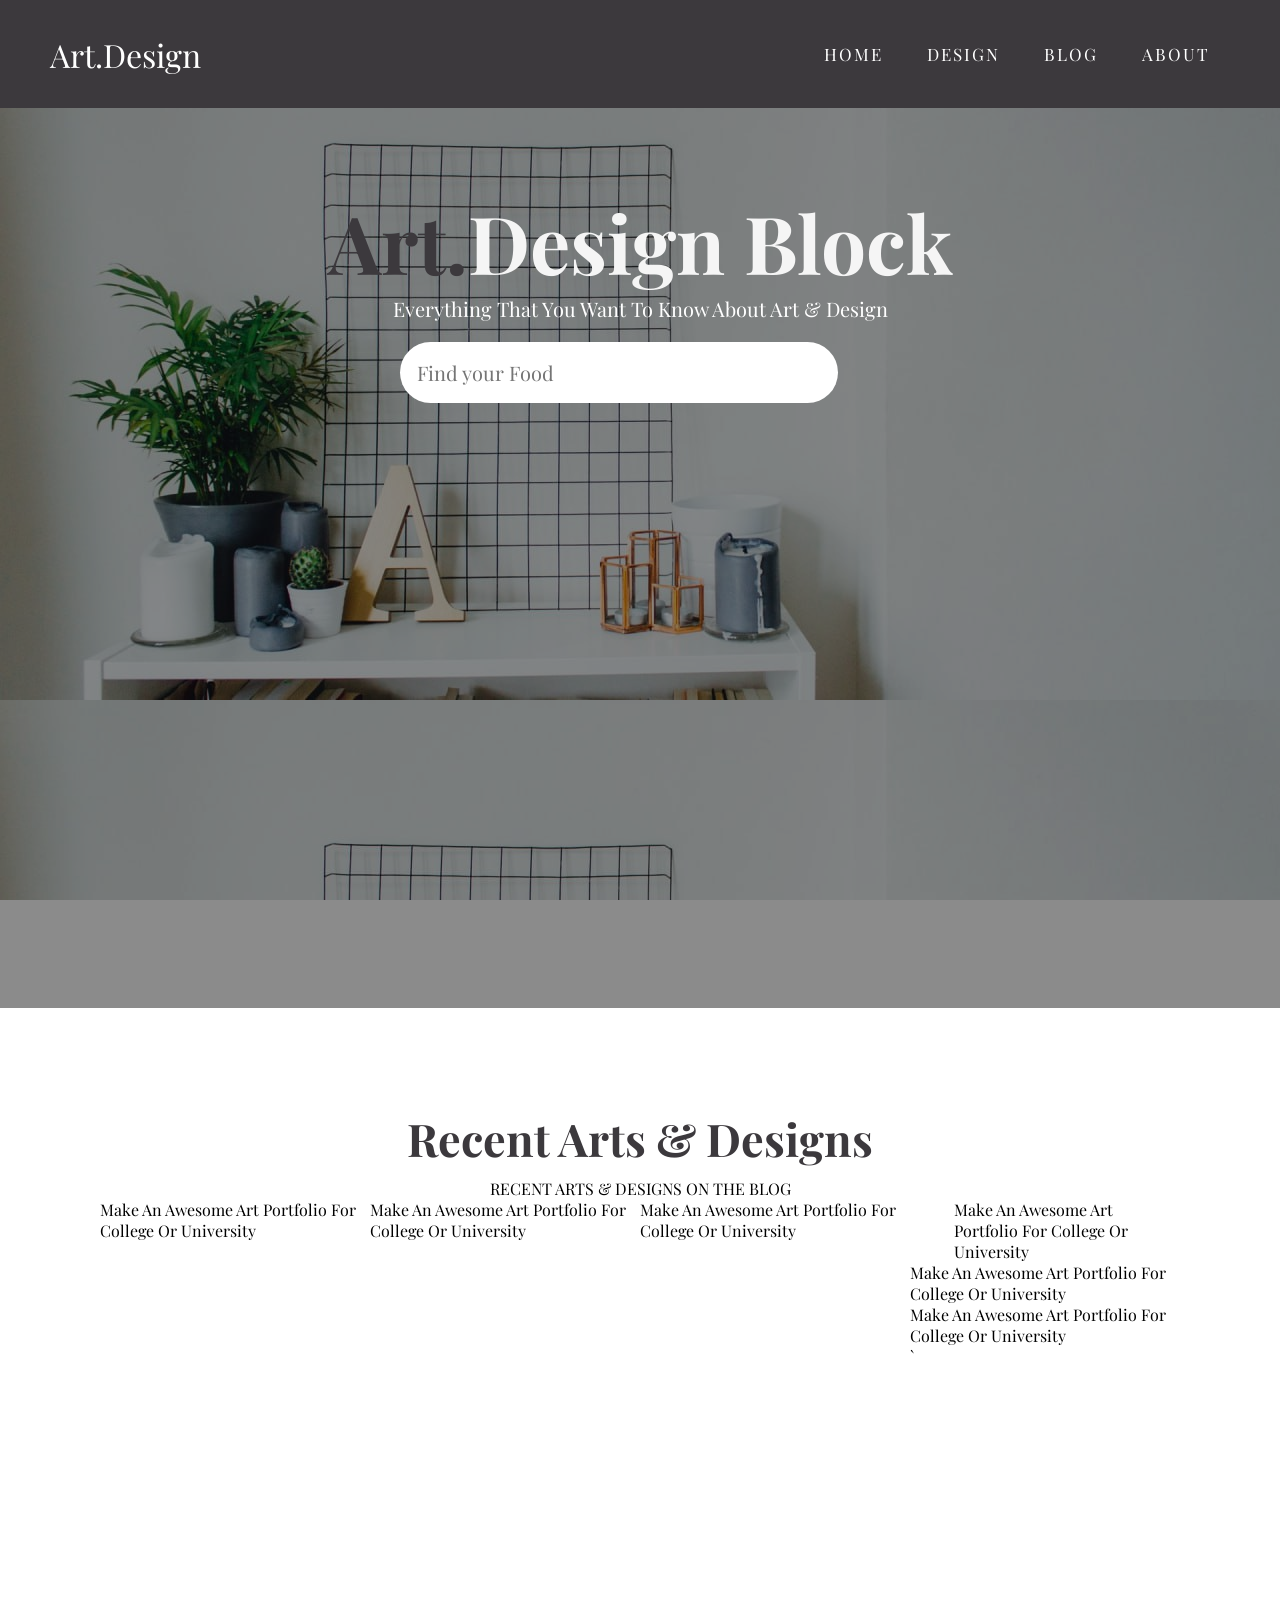
==== index.html @ f26589a5 "project" ====
<!DOCTYPE html>
<html lang="en">
<head>
    <meta charset="UTF-8">
    <meta name="viewport" content="width=device-width, initial-scale=1.0">
    <title>Document</title>
    <link rel="stylesheet" href="style.css">
</head>
<body>
   <header>
        <div class="box">
            <h1> Art.Design </h1>
         </div>
            <nav>
                <a href="#">HOME</a>
                <a href="#">DESIGN</a>
                <a href="#">BLOG</a>
                <a href="#">ABOUT</a>
            </nav>
   </header>
   <section id="section1">
    <div class="dark">
        <div class="matn">

            <h1> <span>Art.</span>Design Block</h1>
            <p>Everything That You Want To Know About Art & Design</p>
            <div class="search">
                <input type="text"  placeholder="Find your Food">
                <img src="https://img.myloview.ru/posters/search-icon-magnifying-glass-icon-vector-magnifier-or-loupe-sign-700-144648760.jpg" alt="">
            </div>
        </div>
    </div>

   </section>
   <section class="section2">
    <h1>Recent Arts & Designs</h1>
    <p>RECENT ARTS & DESIGNS ON THE BLOG</p>
    <div class="flex">
        <div class="div1">
        <div class="design">
            <img src="https://art-design-silk.vercel.app/images/art-design-1.jpg" alt="">
        </div>
        <p>Make An Awesome Art Portfolio For College Or University</p>
        </div>
    <div class="div1">

        <div class="design">
            <img src="https://art-design-silk.vercel.app/images/art-design-2.jpg" alt="">
        </div>
        <p>Make An Awesome Art Portfolio For College Or University</p>
    </div>
    <div class="div1">    
        <div class="design">
            <img src="https://art-design-silk.vercel.app/images/art-design-3.jpg" alt="">
        </div>
        <p>Make An Awesome Art Portfolio For College Or University</p>
    </div>
    <div class="div1">
        <div class="flex">
            <div class="design">
                <img src="https://art-design-silk.vercel.app/images/art-design-4.jpg" alt="">
            </div>
            <p>Make An Awesome Art Portfolio For College Or University</p>
    </div>
    <div class="div1">
        <div class="design">
            <img src="https://art-design-silk.vercel.app/images/art-design-5.jpg" alt="">
        </div>
        <p>Make An Awesome Art Portfolio For College Or University</p>
    </div>    
   <div class="div1">

    <div class="design">
        <img src="https://art-design-silk.vercel.app/images/art-design-6.jpg" alt="">
    </div>
    <p>Make An Awesome Art Portfolio For College Or University</p>`
   </div>
       

   </section>
</body>
    
</html>
---- style.css ----
@import url('https://fonts.googleapis.com/css2?family=Playfair+Display:wght@400;500;600;700&family=Quicksand:wght@400;500;600;700&family=Roboto:wght@400;500;700;900&display=swap');


* {
    font-family:'Playfair Display', serif;
    margin: 0px;
    padding: 0px;
    box-sizing: border-box;
}

header {
    padding: 10px 50px;
    align-items: center;
    justify-content: space-between;
    display: flex;
    width: 100%;
    height: 12vh;
    background-color: #3c393d;
}

nav a {
    transition: .3s ease;
    margin: 20px;
    text-decoration: none;
    color: white;
    letter-spacing: 2px;
    font-size: 17px;
}

nav a:hover {
    color: rgb(171 , 167 , 167);
}
.box > h1 {
    font-weight: 300;
    color: white;
}
#section1{
    width: 100%;
    height: 100vh;
    background-image: url(img/background.jpg);
    background-attachment: fixed;
}
.dark{
    width: 100%;
    height: 100%;
    background-color: rgba(0, 0, 0, 0.455);
    position: absolute;
}
span {
    color: #3c393d;
}

.matn > h1{
    color: whitesmoke;
    text-align: center;
    padding-top: 80px;
    font-size: 80px;
}
.matn > p {
    color: white;
    text-align: center;
    font-size: 20px;
}
.section2 {
    background-color:white;
    width: 100%;
    height: 100vh;
    padding: 0px 100px;
    margin-top: 100px;
}
.section2 > h1 {
    font-size: 45px;
    color: #3c393d;
    text-align: center;
}
 .section2 > p {
    margin-top: 10px;
    text-align: center;
}
.design > img {
    width: 100%;
}
.search {
    background-color: white;
    width: max-content;
    margin-top: 20px;
    border-radius: 100px;
    padding: 17px;
    margin-left: 400px;
}
.search > input {
    border: none;
    outline: none;
    width: 400px;
    font-size: 20px; 
}
.flex {
   display: flex;
   justify-content: space-between;
}
.search img{
    width: 20px;
}
.design {
    display: flex;
    width: 30%;
    overflow: hidden;
}
.design > p {
    text-align: center;
}
.design > img:hover {
    transform: scale(1.1);
}
.design > img {
    transition: .2s;
    
}

.div1 {
    overflow: hidden;
}
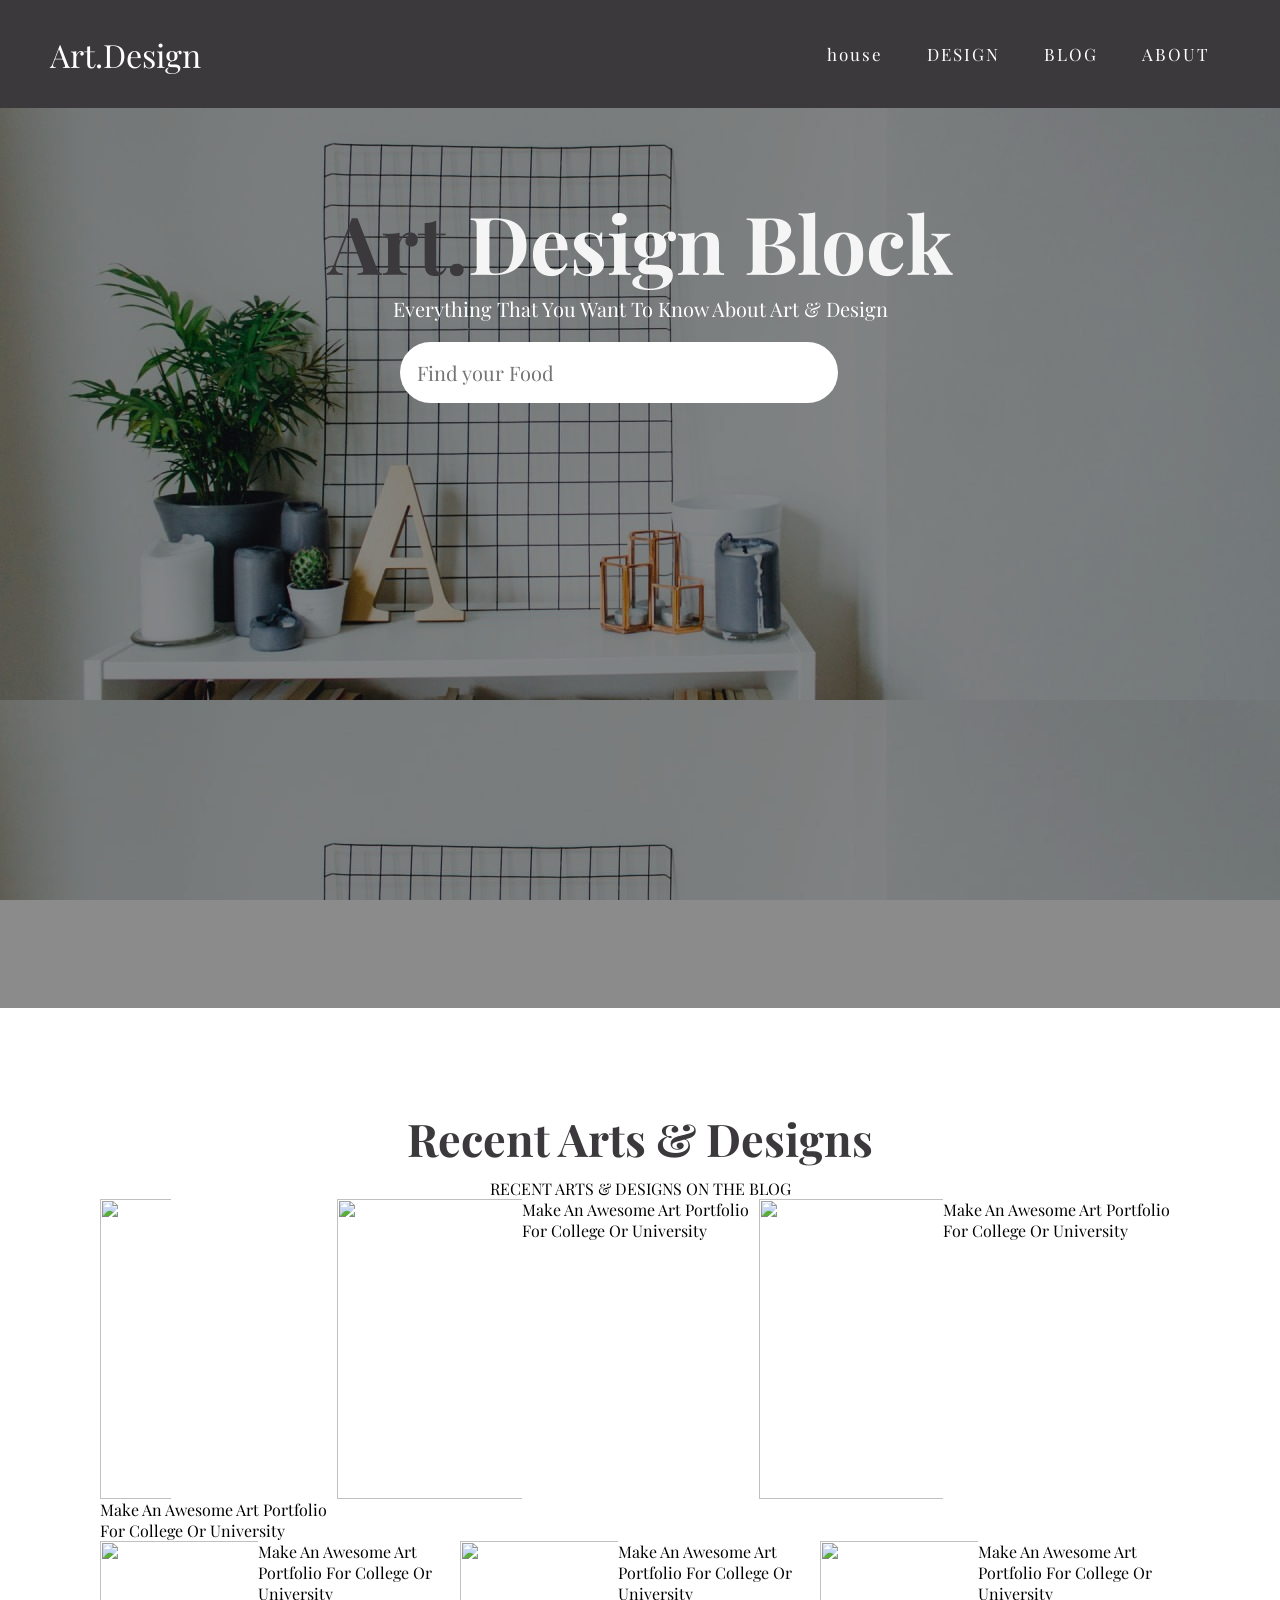
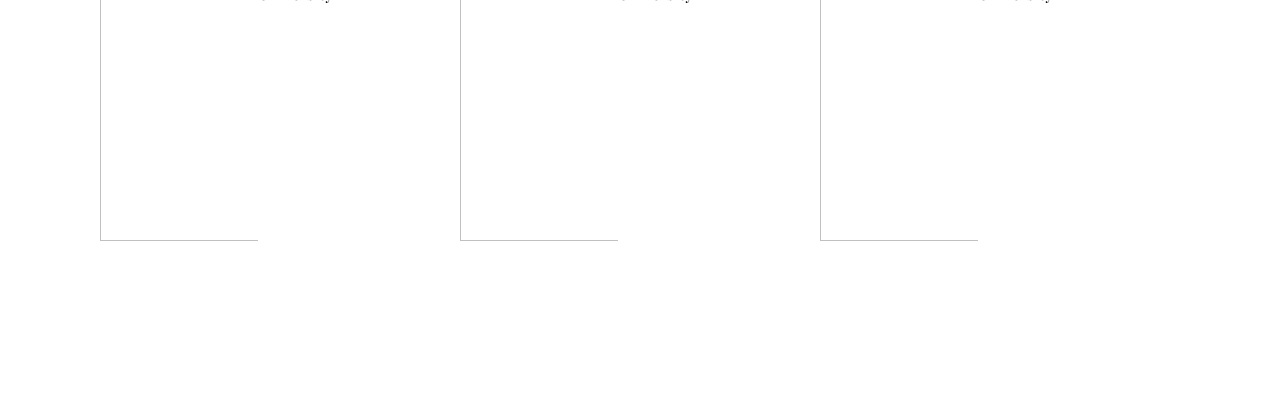
==== commit 8b63f16f: "a" ====
--- a/index.html
+++ b/index.html
@@ -12,7 +12,7 @@
             <h1> Art.Design </h1>
          </div>
             <nav>
-                <a href="#">HOME</a>
+                <a href="#">house</a>
                 <a href="#">DESIGN</a>
                 <a href="#">BLOG</a>
                 <a href="#">ABOUT</a>
@@ -42,40 +42,31 @@
         </div>
         <p>Make An Awesome Art Portfolio For College Or University</p>
         </div>
-    <div class="div1">
+
+
 
         <div class="design">
             <img src="https://art-design-silk.vercel.app/images/art-design-2.jpg" alt="">
         </div>
         <p>Make An Awesome Art Portfolio For College Or University</p>
-    </div>
-    <div class="div1">    
         <div class="design">
             <img src="https://art-design-silk.vercel.app/images/art-design-3.jpg" alt="">
         </div>
         <p>Make An Awesome Art Portfolio For College Or University</p>
     </div>
-    <div class="div1">
-        <div class="flex">
-            <div class="design">
-                <img src="https://art-design-silk.vercel.app/images/art-design-4.jpg" alt="">
-            </div>
-            <p>Make An Awesome Art Portfolio For College Or University</p>
-    </div>
-    <div class="div1">
+    <div class="flex">
+        <div class="design">
+            <img src="https://art-design-silk.vercel.app/images/art-design-4.jpg" alt="">
+        </div>
+        <p>Make An Awesome Art Portfolio For College Or University</p>
         <div class="design">
             <img src="https://art-design-silk.vercel.app/images/art-design-5.jpg" alt="">
         </div>
         <p>Make An Awesome Art Portfolio For College Or University</p>
-    </div>    
-   <div class="div1">
-
-    <div class="design">
-        <img src="https://art-design-silk.vercel.app/images/art-design-6.jpg" alt="">
-    </div>
-    <p>Make An Awesome Art Portfolio For College Or University</p>`
-   </div>
-       
+        <div class="design">
+            <img src="https://art-design-silk.vercel.app/images/art-design-6.jpg" alt="">
+        </div>
+        <p>Make An Awesome Art Portfolio For College Or University</p>
 
    </section>
 </body>
--- a/style.css
+++ b/style.css
@@ -116,6 +116,8 @@
     transform: scale(1.1);
 }
 .design > img {
+    width: 300px;
+    height: 300px;
     transition: .2s;
     
 }
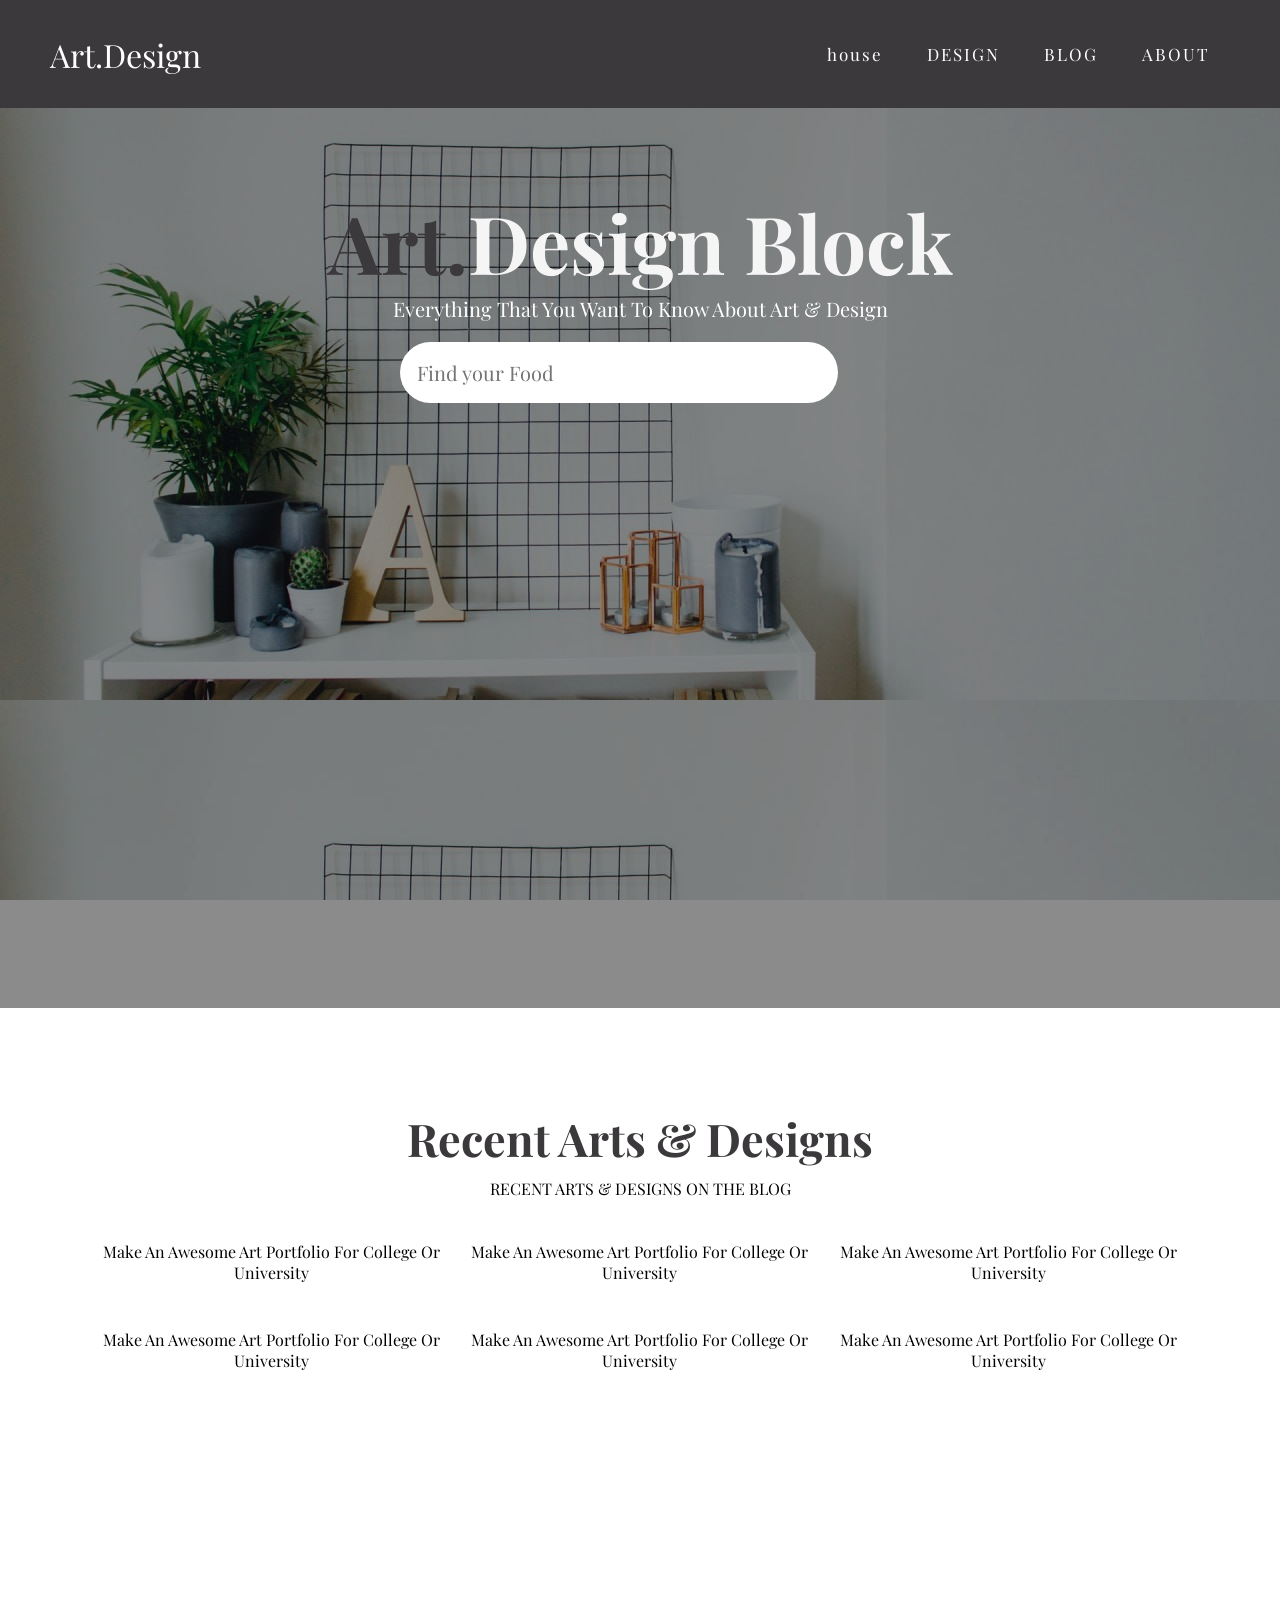
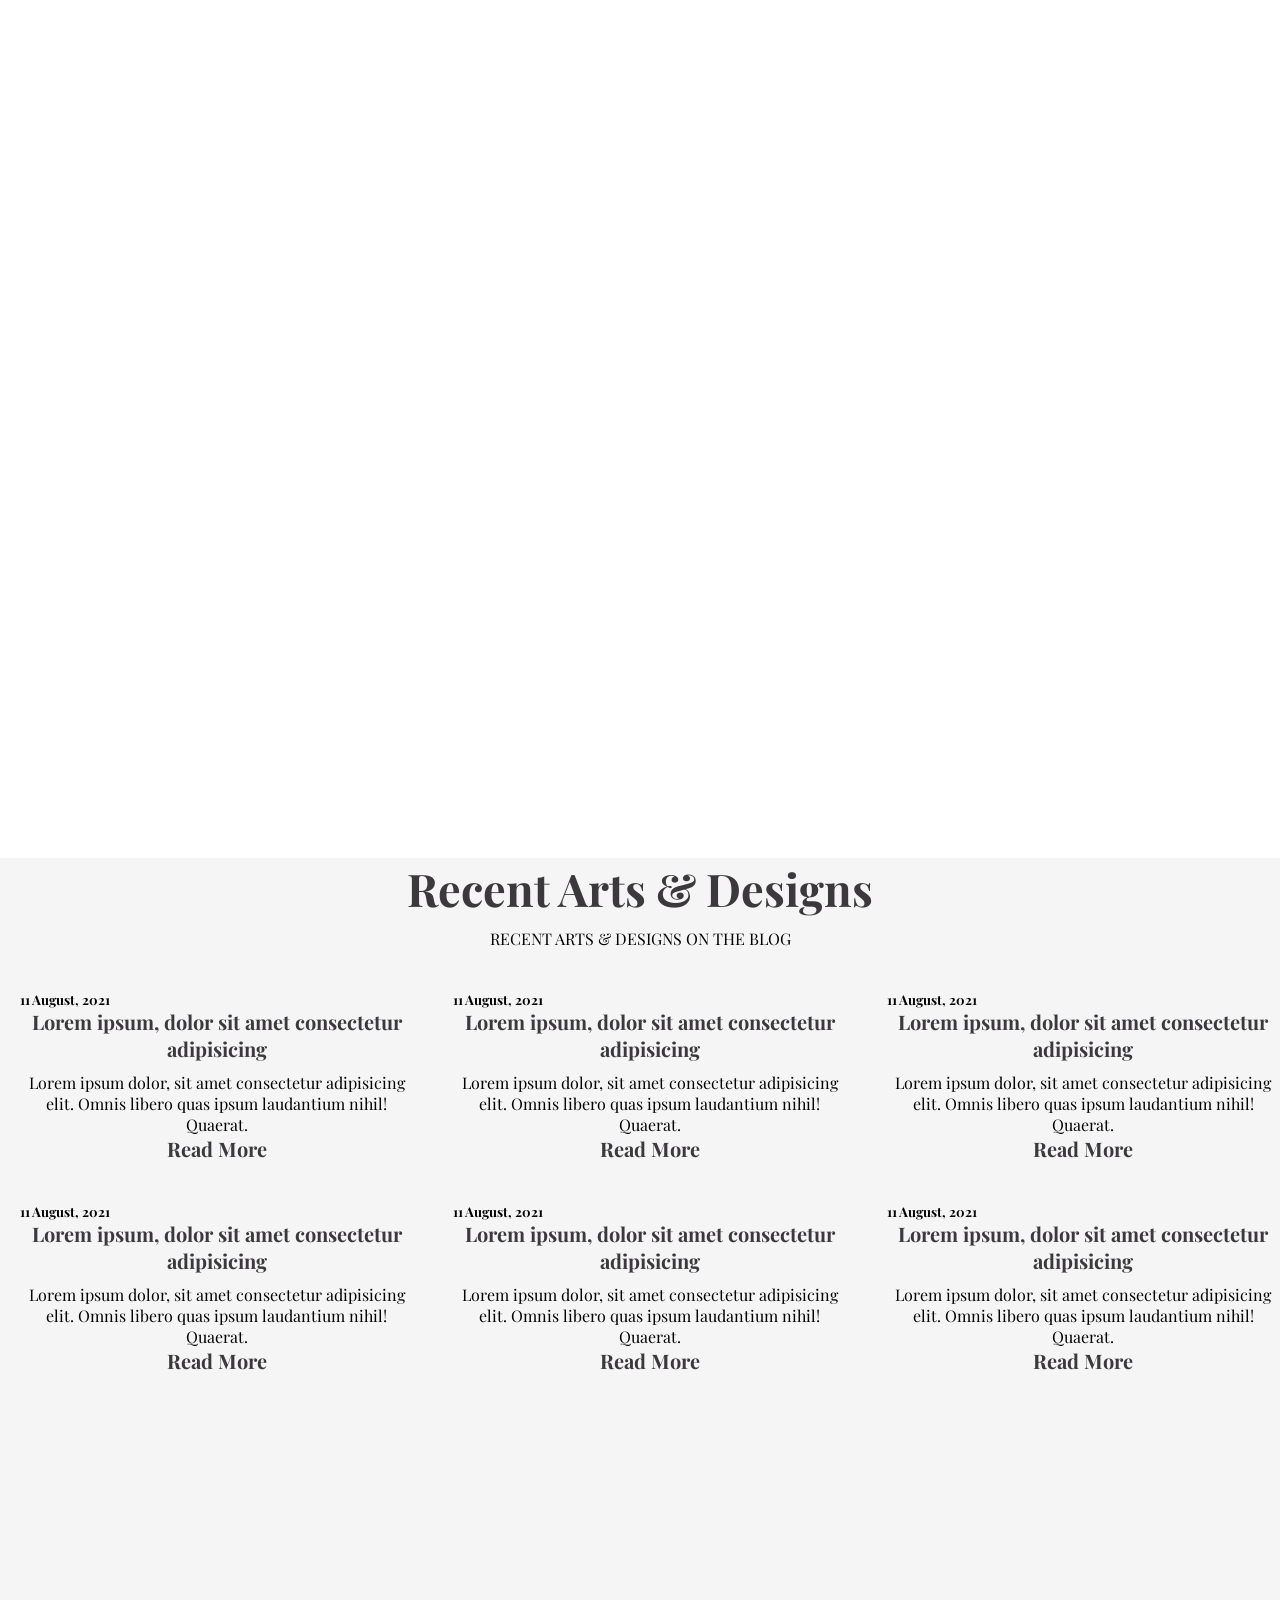
==== commit a01d168e: "Add files via upload" ====
--- a/index.html
+++ b/index.html
@@ -35,39 +35,88 @@
    <section class="section2">
     <h1>Recent Arts & Designs</h1>
     <p>RECENT ARTS & DESIGNS ON THE BLOG</p>
-    <div class="flex">
-        <div class="div1">
-        <div class="design">
-            <img src="https://art-design-silk.vercel.app/images/art-design-1.jpg" alt="">
+    <br>
+    <div class="overal">
+        <div class="grid">
+            <div class="img"><img src="https://art-design-silk.vercel.app/images/art-design-1.jpg" alt=""></div>
+            <p>Make An Awesome Art Portfolio For College Or University</p>
         </div>
-        <p>Make An Awesome Art Portfolio For College Or University</p>
+        <div class="grid">
+            <div class="img"><img src="https://art-design-silk.vercel.app/images/art-design-2.jpg" alt=""></div>
+            <p>Make An Awesome Art Portfolio For College Or University</p>
         </div>
-
-
-
-        <div class="design">
-            <img src="https://art-design-silk.vercel.app/images/art-design-2.jpg" alt="">
+        <div class="grid">
+            <div class="img"> <img src="https://art-design-silk.vercel.app/images/art-design-3.jpg" alt=""></div>
+            <p>Make An Awesome Art Portfolio For College Or University</p>
         </div>
-        <p>Make An Awesome Art Portfolio For College Or University</p>
-        <div class="design">
-            <img src="https://art-design-silk.vercel.app/images/art-design-3.jpg" alt="">
+        <div class="grid">
+            <div class="img">
+                <img src="https://art-design-silk.vercel.app/images/art-design-4.jpg" alt="">
+            </div>
+            <p>Make An Awesome Art Portfolio For College Or University</p>
+        </div> 
+        <div class="grid">
+           <div class="img">
+            <img src="https://art-design-silk.vercel.app/images/art-design-5.jpg" alt="">
+           </div>
+            <p>Make An Awesome Art Portfolio For College Or University</p>
         </div>
-        <p>Make An Awesome Art Portfolio For College Or University</p>
-    </div>
-    <div class="flex">
-        <div class="design">
-            <img src="https://art-design-silk.vercel.app/images/art-design-4.jpg" alt="">
+        <div class="grid">
+            <div class="img">
+                <img src="https://art-design-silk.vercel.app/images/art-design-6.jpg" alt="">
+            </div>
+            <p>Make An Awesome Art Portfolio For College Or University</p>
         </div>
-        <p>Make An Awesome Art Portfolio For College Or University</p>
-        <div class="design">
-            <img src="https://art-design-silk.vercel.app/images/art-design-5.jpg" alt="">
+    </div> 
+   </section>
+   <section class="section3">
+    <h1>Recent Arts & Designs</h1>
+    <p>RECENT ARTS & DESIGNS ON THE BLOG</p>
+    <br>
+     <div class="overal2">
+        <div class="grid2">
+            <img src="https://art-design-silk.vercel.app/images/blog-p-1.jpg" alt="">
+            <h5>11 August, 2021</h5>
+            <h1>Lorem ipsum, dolor sit amet consectetur adipisicing</h1>
+            <p>Lorem ipsum dolor, sit amet consectetur adipisicing elit. Omnis libero quas ipsum laudantium nihil! Quaerat.</p>
+            <h1>Read More</h1>
         </div>
-        <p>Make An Awesome Art Portfolio For College Or University</p>
-        <div class="design">
-            <img src="https://art-design-silk.vercel.app/images/art-design-6.jpg" alt="">
+        <div class="grid2">
+            <img src="https://art-design-silk.vercel.app/images/blog-p-2.jpg" alt="">
+            <h5>11 August, 2021</h5>
+            <h1>Lorem ipsum, dolor sit amet consectetur adipisicing</h1>
+            <p>Lorem ipsum dolor, sit amet consectetur adipisicing elit. Omnis libero quas ipsum laudantium nihil! Quaerat.</p>
+            <h1>Read More</h1>
+            </div>
+            <div class="grid2">
+                <img src="https://art-design-silk.vercel.app/images/blog-p-3.jpg" alt="">
+                <h5>11 August, 2021</h5>
+            <h1>Lorem ipsum, dolor sit amet consectetur adipisicing</h1>
+            <p>Lorem ipsum dolor, sit amet consectetur adipisicing elit. Omnis libero quas ipsum laudantium nihil! Quaerat.</p>
+            <h1>Read More</h1>
         </div>
-        <p>Make An Awesome Art Portfolio For College Or University</p>
-
+        <div class="grid2">
+            <img src="https://art-design-silk.vercel.app/images/blog-p-4.jpg" alt="">
+            <h5>11 August, 2021</h5>
+            <h1>Lorem ipsum, dolor sit amet consectetur adipisicing</h1>
+            <p>Lorem ipsum dolor, sit amet consectetur adipisicing elit. Omnis libero quas ipsum laudantium nihil! Quaerat.</p>
+            <h1>Read More</h1>
+        </div>
+        <div class="grid2">
+            <img src="https://art-design-silk.vercel.app/images/blog-p-5.jpg" alt="">
+            <h5>11 August, 2021</h5>
+            <h1>Lorem ipsum, dolor sit amet consectetur adipisicing</h1>
+            <p>Lorem ipsum dolor, sit amet consectetur adipisicing elit. Omnis libero quas ipsum laudantium nihil! Quaerat.</p>
+            <h1>Read More</h1>
+        </div>
+        <div class="grid2">
+            <img src="https://art-design-silk.vercel.app/images/blog-p-6.jpg" alt="">
+            <h5>11 August, 2021</h5>
+            <h1>Lorem ipsum, dolor sit amet consectetur adipisicing</h1>
+            <p>Lorem ipsum dolor, sit amet consectetur adipisicing elit. Omnis libero quas ipsum laudantium nihil! Quaerat.</p>
+            <h1>Read More</h1>
+        </div>
+     </div>
    </section>
 </body>
     
--- a/style.css
+++ b/style.css
@@ -10,7 +10,6 @@
     padding: 0px;
     box-sizing: border-box;
 }
-
 header {
     padding: 10px 50px;
     align-items: center;
@@ -67,7 +66,7 @@
 .section2 {
     background-color:white;
     width: 100%;
-    height: 100vh;
+    height: 150vh;
     padding: 0px 100px;
     margin-top: 100px;
 }
@@ -79,9 +78,6 @@
  .section2 > p {
     margin-top: 10px;
     text-align: center;
-}
-.design > img {
-    width: 100%;
 }
 .search {
     background-color: white;
@@ -97,32 +93,64 @@
     width: 400px;
     font-size: 20px; 
 }
-.flex {
-   display: flex;
-   justify-content: space-between;
-}
 .search img{
     width: 20px;
 }
-.design {
-    display: flex;
-    width: 30%;
+.grid img {
+    width: 100%;
+}
+.overal {
+    display: grid;
+    grid-template-columns: repeat(3,1fr);
+    gap: 25px;
     overflow: hidden;
 }
-.design > p {
+.grid p {
     text-align: center;
 }
-.design > img:hover {
-    transform: scale(1.1);
+.grid img {
+    overflow: hidden;
+    transition: 1s;
 }
-.design > img {
-    width: 300px;
-    height: 300px;
-    transition: .2s;
-    
+.img img:hover {
+    transform: scale(1.2);
 }
-
-.div1 {
+.grid {
+    overflow: hidden;
+}
+.section3 {
+    background-color:whitesmoke;
+    width: 100%;
+    height: 300vh;
+}
+.section3 h1  {
+    text-align: center;
+    font-size: 45px;
+    color: #3c393d;
+}
+.section3 p {
+    margin-top: 10px;
+    text-align: center;
+} 
+.grid2{
+    margin-left: 20px;
     overflow: hidden;
 }
 
+.img {
+    overflow: hidden;
+}
+
+.overal2{
+    display: grid;
+    grid-template-columns: repeat(3,1fr);
+    gap: 20px;
+   
+}
+.grid2 img {
+    height: 500px;
+}
+.grid2 h1 {
+    font-size: 20px;
+}
+
